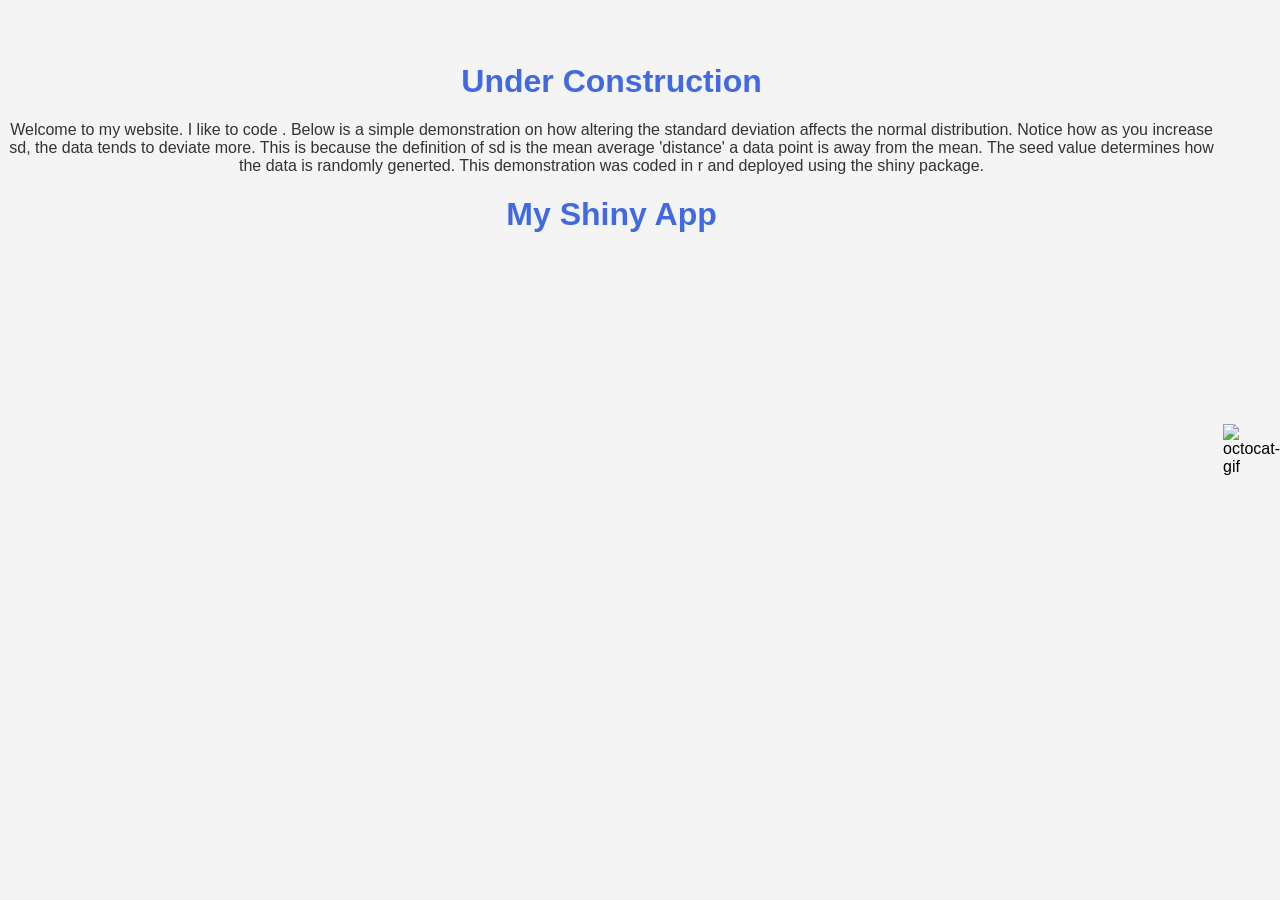
==== index.html @ b5ee05e4 "Update index2.html" ====
<!DOCTYPE html>
<html lang="en">
<head>
    <meta charset="UTF-8">
    <meta name="viewport" content="width=device-width, initial-scale=1.0">
    <title>Freddy's Website</title>
    <style>
        body {
            font-family: Arial, sans-serif;
            display: flex;
            justify-content: center;
            align-items: center;
            height: 100vh;
            background-color: #f4f4f4;
            margin: 0;
        }
        .container {
            text-align: center;
        }
        h1 {
            color: #4169e1;
        }
        p {
            color: #333;
        }
    </style>
</head>
<body>
    <div class="container">
        <h1>Under Construction</h1>
        <p> Welcome to my website. I like to code . Below is a simple demonstration on how altering the standard deviation affects the normal distribution.
            Notice how as you increase sd, the data tends to deviate more.
            This is because the definition of sd is the mean average 'distance' a data point is away from the mean.
            The seed value determines how the data is randomly generted. This demonstration was coded in r and deployed using the shiny package.</p>
        <h1>My Shiny App</h1>
  <iframe src="https://freddywootton.shinyapps.io/fredapp/" width="100%" height="600" frameborder="0"></iframe>
</body>
    </div>

</body>

    <img src="https://octodex.github.com/images/daftpunktocat-thomas.gif" id="octocat" alt="octocat-gif" />
    
</html>
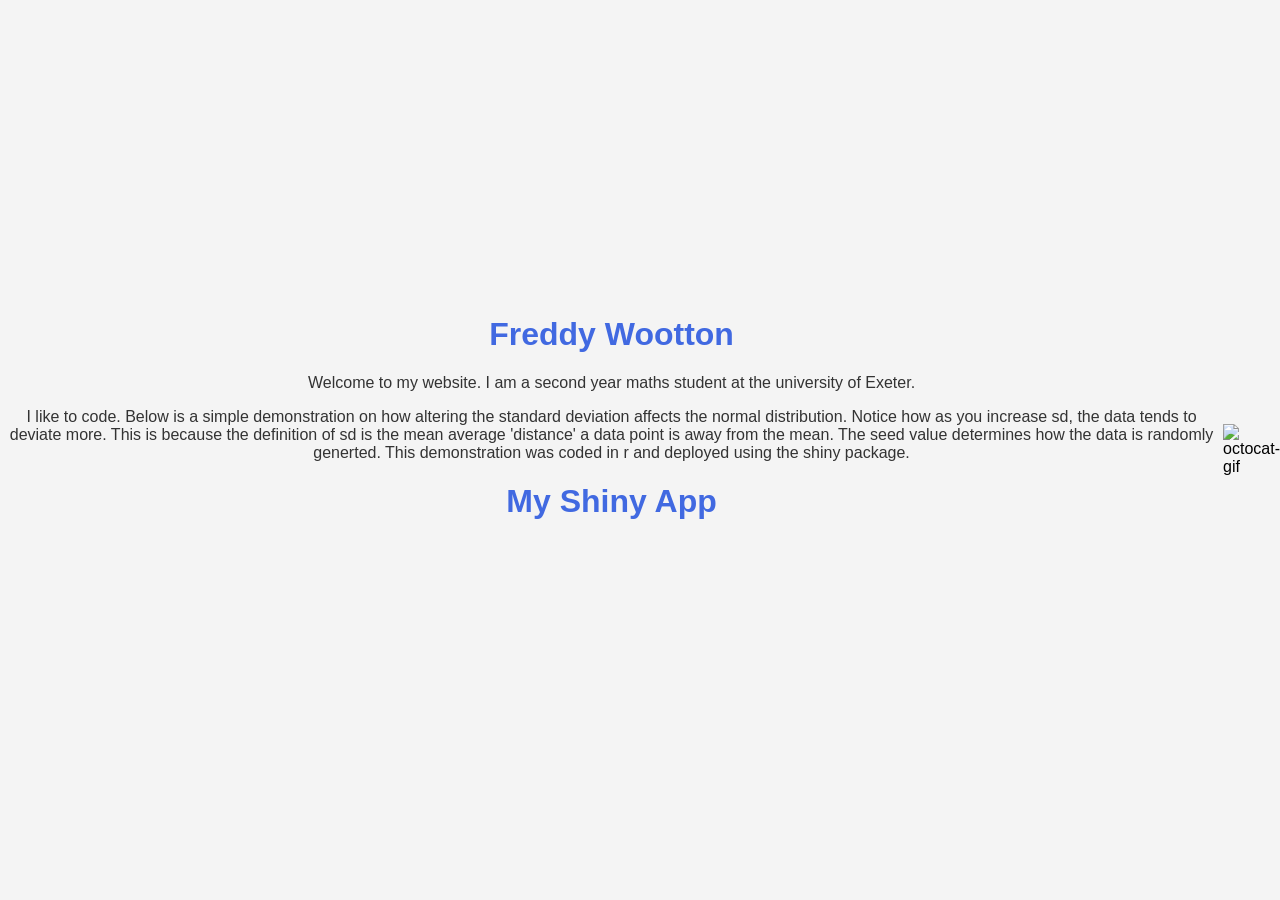
==== commit a3b22215: "Update index3.html" ====
--- a/index.html
+++ b/index.html
@@ -27,13 +27,17 @@
 </head>
 <body>
     <div class="container">
-        <h1>Under Construction</h1>
-        <p> Welcome to my website. I like to code . Below is a simple demonstration on how altering the standard deviation affects the normal distribution.
+        <h1>Freddy Wootton</h1>
+            <p> Welcome to my website. I am a second year maths student at the university of Exeter. </p>
+
+            <p> 
+            I like to code. Below is a simple demonstration on how altering the standard deviation affects the normal distribution.
             Notice how as you increase sd, the data tends to deviate more.
             This is because the definition of sd is the mean average 'distance' a data point is away from the mean.
-            The seed value determines how the data is randomly generted. This demonstration was coded in r and deployed using the shiny package.</p>
-        <h1>My Shiny App</h1>
-  <iframe src="https://freddywootton.shinyapps.io/fredapp/" width="100%" height="600" frameborder="0"></iframe>
+            The seed value determines how the data is randomly generted. This demonstration was coded in r and deployed using the shiny package.
+            </p>
+        <h1 >My Shiny App </h1>
+  <iframe src="https://freddywootton.shinyapps.io/fredapp/" width="10%" height="60" frameborder="0"></iframe>
 </body>
     </div>
 
@@ -42,3 +46,5 @@
     <img src="https://octodex.github.com/images/daftpunktocat-thomas.gif" id="octocat" alt="octocat-gif" />
     
 </html>
+
+<!-- This is a comment -->
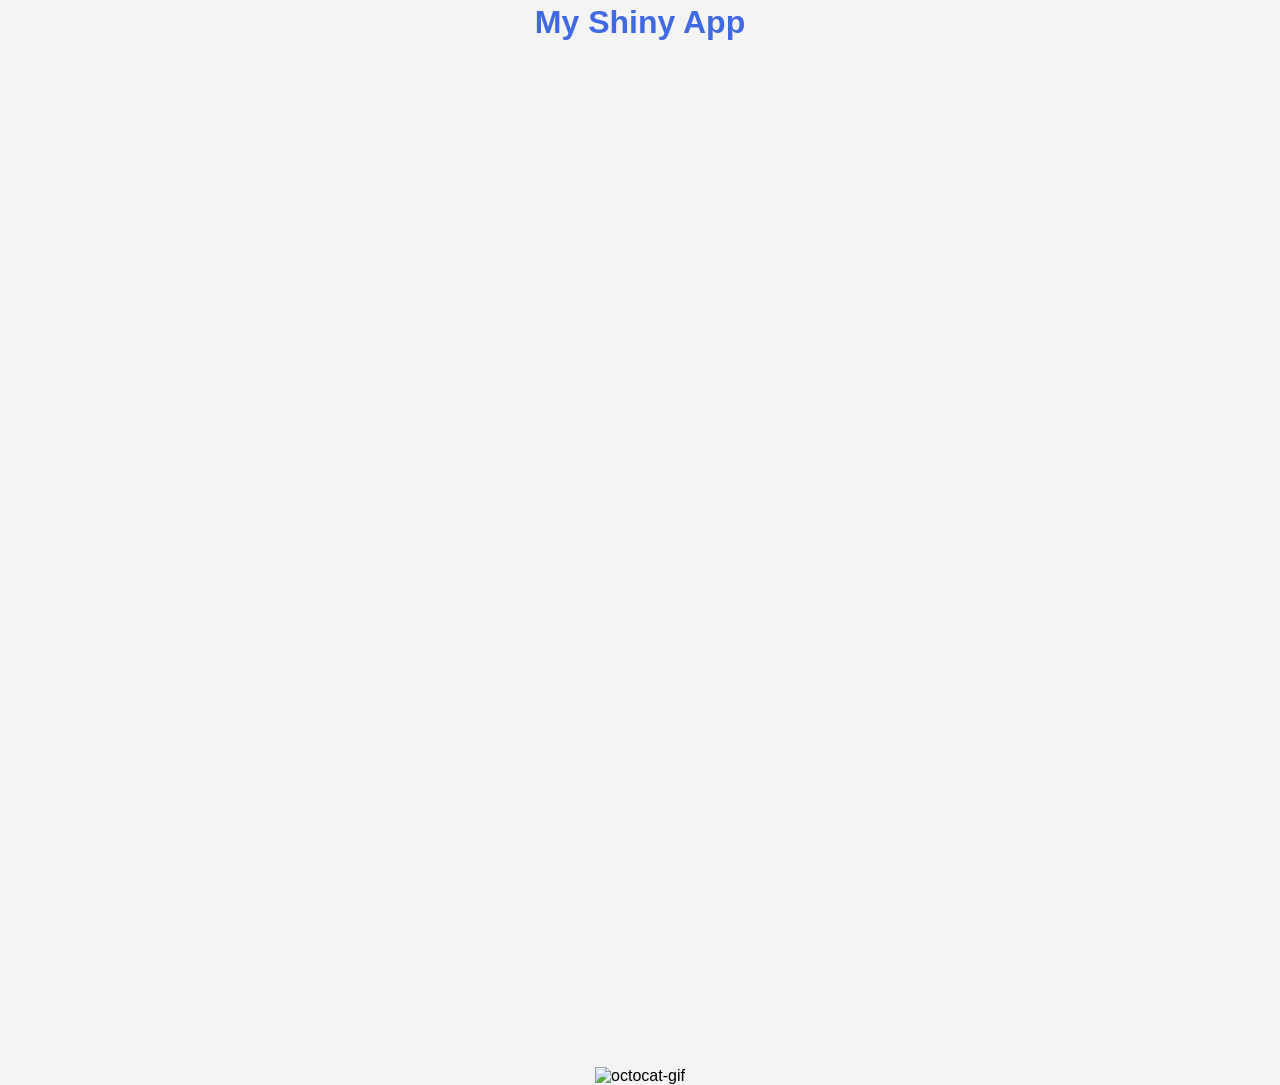
==== commit 9937b374: "Update index4.html" ====
--- a/index.html
+++ b/index.html
@@ -37,14 +37,12 @@
             The seed value determines how the data is randomly generted. This demonstration was coded in r and deployed using the shiny package.
             </p>
         <h1 >My Shiny App </h1>
-  <iframe src="https://freddywootton.shinyapps.io/fredapp/" width="10%" height="60" frameborder="0"></iframe>
+  <iframe src="https://freddywootton.shinyapps.io/fredapp/" width="100%" height="1000" frameborder="0"></iframe>
+
+    <img src="https://octodex.github.com/images/daftpunktocat-thomas.gif" id="octocat" alt="octocat-gif" width="10%" height="10%" />
 </body>
     </div>
-
-</body>
-
-    <img src="https://octodex.github.com/images/daftpunktocat-thomas.gif" id="octocat" alt="octocat-gif" />
     
 </html>
 
-<!-- This is a comment -->
+<!-- Copy for comment -->
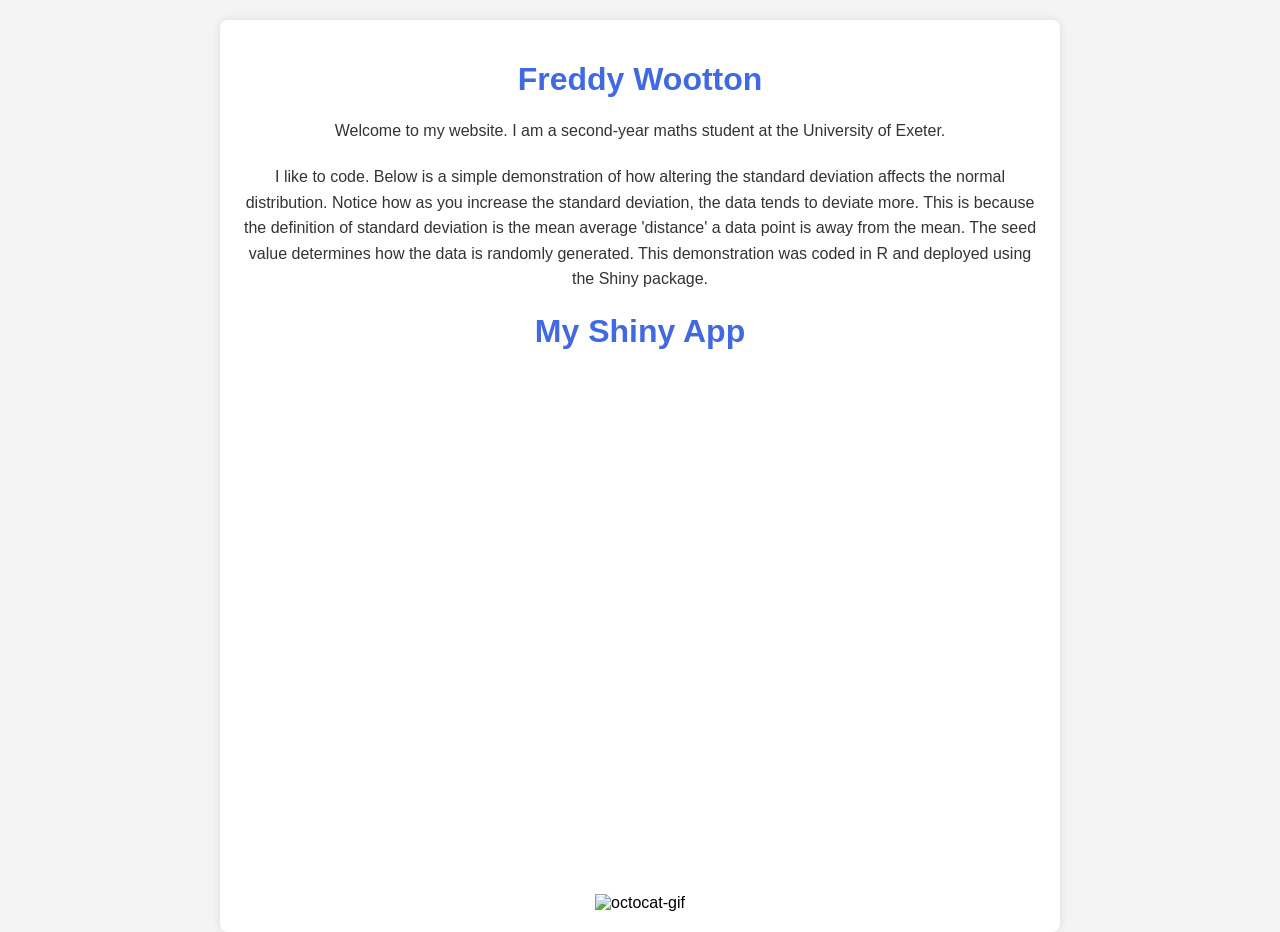
==== commit a47809b8: "Update index5.html" ====
--- a/index.html
+++ b/index.html
@@ -13,36 +13,54 @@
             height: 100vh;
             background-color: #f4f4f4;
             margin: 0;
+            padding: 20px;
+            box-sizing: border-box;
         }
         .container {
             text-align: center;
+            max-width: 800px;
+            margin: auto;
+            background: #fff;
+            padding: 20px;
+            box-shadow: 0 0 10px rgba(0, 0, 0, 0.1);
+            border-radius: 8px;
         }
         h1 {
             color: #4169e1;
+            margin-bottom: 20px;
         }
         p {
             color: #333;
+            line-height: 1.6;
+            margin-bottom: 20px;
+        }
+        iframe {
+            width: 100%;
+            height: 500px;
+            border: none;
+            margin-bottom: 20px;
+        }
+        img {
+            width: 100px;
+            height: auto;
         }
     </style>
 </head>
 <body>
     <div class="container">
         <h1>Freddy Wootton</h1>
-            <p> Welcome to my website. I am a second year maths student at the university of Exeter. </p>
-
-            <p> 
-            I like to code. Below is a simple demonstration on how altering the standard deviation affects the normal distribution.
-            Notice how as you increase sd, the data tends to deviate more.
-            This is because the definition of sd is the mean average 'distance' a data point is away from the mean.
-            The seed value determines how the data is randomly generted. This demonstration was coded in r and deployed using the shiny package.
-            </p>
-        <h1 >My Shiny App </h1>
-  <iframe src="https://freddywootton.shinyapps.io/fredapp/" width="100%" height="1000" frameborder="0"></iframe>
-
-    <img src="https://octodex.github.com/images/daftpunktocat-thomas.gif" id="octocat" alt="octocat-gif" width="10%" height="10%" />
+        <p>Welcome to my website. I am a second-year maths student at the University of Exeter.</p>
+        <p>
+            I like to code. Below is a simple demonstration of how altering the standard deviation affects the normal distribution.
+            Notice how as you increase the standard deviation, the data tends to deviate more.
+            This is because the definition of standard deviation is the mean average 'distance' a data point is away from the mean.
+            The seed value determines how the data is randomly generated. This demonstration was coded in R and deployed using the Shiny package.
+        </p>
+        <h1>My Shiny App</h1>
+        <iframe src="https://freddywootton.shinyapps.io/fredapp/"></iframe>
+        <img src="https://octodex.github.com/images/daftpunktocat-thomas.gif" id="octocat" alt="octocat-gif" />
+    </div>
 </body>
-    </div>
-    
 </html>
 
 <!-- Copy for comment -->
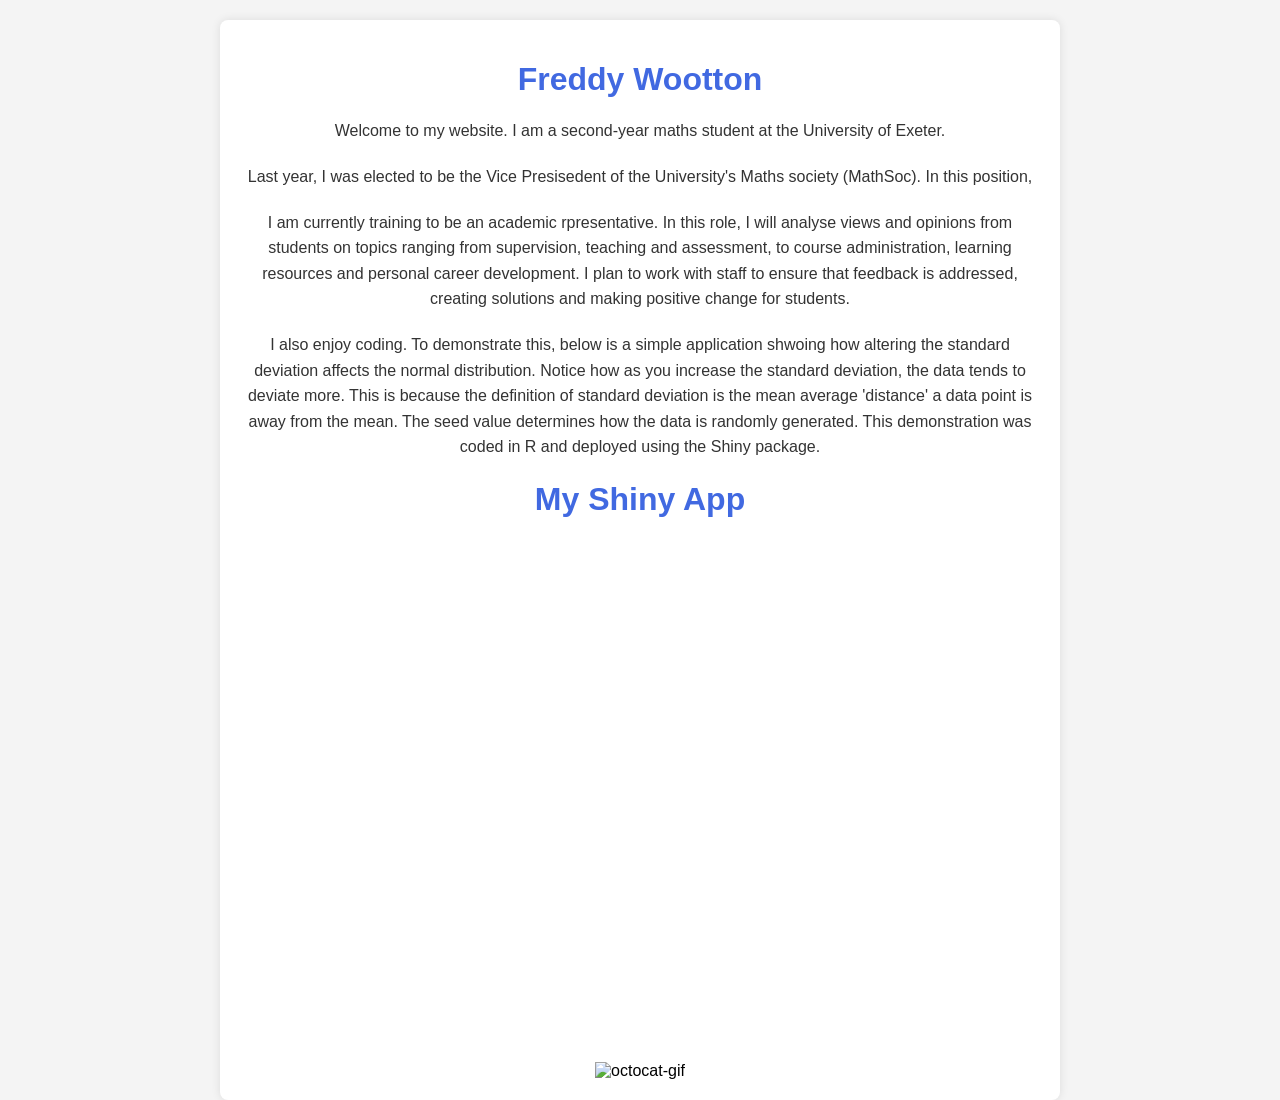
==== commit ce0cbba7: "Update index6.html" ====
--- a/index.html
+++ b/index.html
@@ -49,14 +49,23 @@
 <body>
     <div class="container">
         <h1>Freddy Wootton</h1>
-        <p>Welcome to my website. I am a second-year maths student at the University of Exeter.</p>
+        <p> Welcome to my website. I am a second-year maths student at the University of Exeter. </p>
         <p>
-            I like to code. Below is a simple demonstration of how altering the standard deviation affects the normal distribution.
+            Last year, I was elected to be the Vice Presisedent of the University's Maths society (MathSoc). In this position,
+        </p>
+        <p> 
+            I am currently training to be an academic rpresentative.
+            In this role, I will analyse views and opinions from students on topics ranging from supervision, teaching and assessment,
+            to course administration, learning resources and personal career development.
+            I plan to work with staff to ensure that feedback is addressed, creating solutions and making positive change for students. 
+        </p>
+        <p>
+            I also enjoy coding. To demonstrate this, below is a simple application shwoing how altering the standard deviation affects the normal distribution.
             Notice how as you increase the standard deviation, the data tends to deviate more.
             This is because the definition of standard deviation is the mean average 'distance' a data point is away from the mean.
             The seed value determines how the data is randomly generated. This demonstration was coded in R and deployed using the Shiny package.
         </p>
-        <h1>My Shiny App</h1>
+        <h1> My Shiny App </h1>
         <iframe src="https://freddywootton.shinyapps.io/fredapp/"></iframe>
         <img src="https://octodex.github.com/images/daftpunktocat-thomas.gif" id="octocat" alt="octocat-gif" />
     </div>
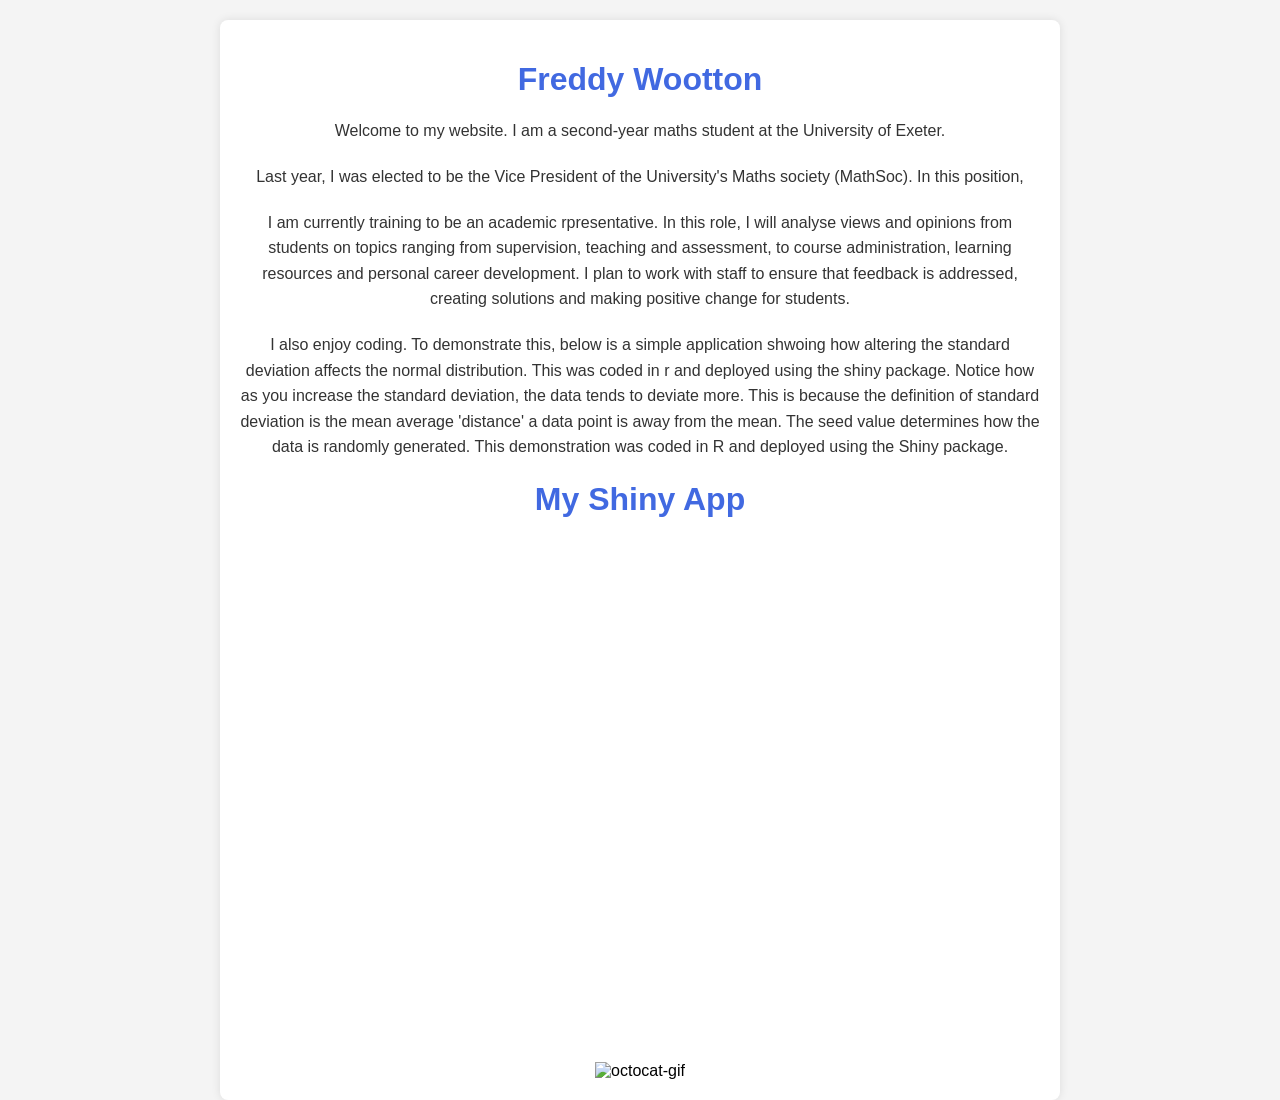
==== commit c84677f2: "Update index1.html" ====
--- a/index.html
+++ b/index.html
@@ -51,7 +51,7 @@
         <h1>Freddy Wootton</h1>
         <p> Welcome to my website. I am a second-year maths student at the University of Exeter. </p>
         <p>
-            Last year, I was elected to be the Vice Presisedent of the University's Maths society (MathSoc). In this position,
+            Last year, I was elected to be the Vice President of the University's Maths society (MathSoc). In this position,
         </p>
         <p> 
             I am currently training to be an academic rpresentative.
@@ -61,6 +61,7 @@
         </p>
         <p>
             I also enjoy coding. To demonstrate this, below is a simple application shwoing how altering the standard deviation affects the normal distribution.
+            This was coded in r and deployed using the shiny package.
             Notice how as you increase the standard deviation, the data tends to deviate more.
             This is because the definition of standard deviation is the mean average 'distance' a data point is away from the mean.
             The seed value determines how the data is randomly generated. This demonstration was coded in R and deployed using the Shiny package.
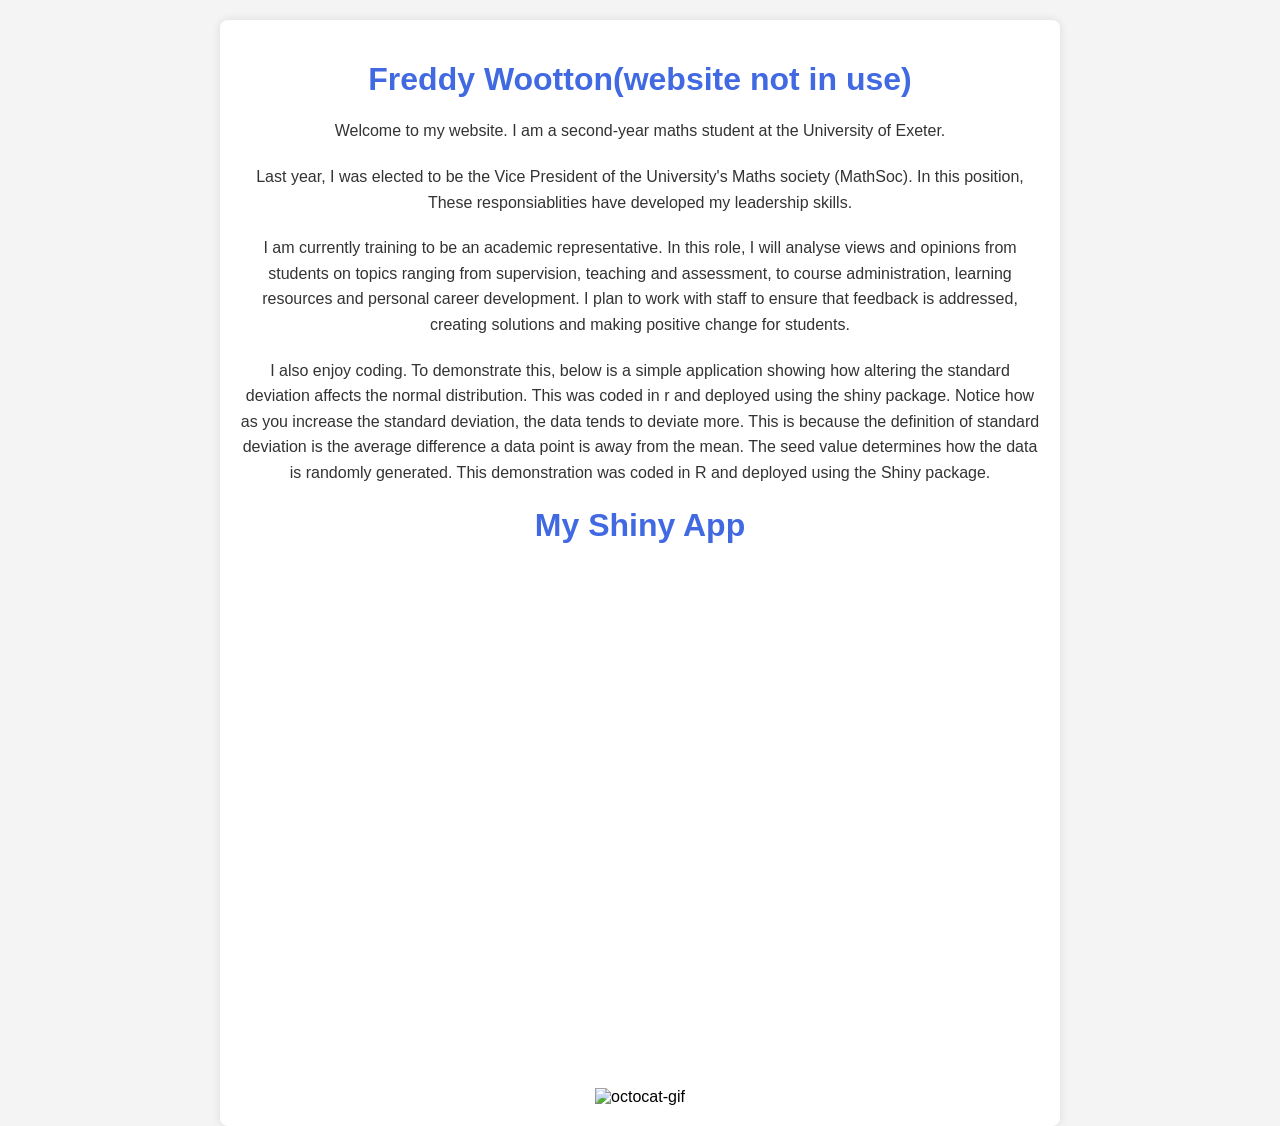
==== commit 13c45897: "Update index not in use.html" ====
--- a/index.html
+++ b/index.html
@@ -48,22 +48,24 @@
 </head>
 <body>
     <div class="container">
-        <h1>Freddy Wootton</h1>
+        <h1>Freddy Wootton(website not in use)</h1>
         <p> Welcome to my website. I am a second-year maths student at the University of Exeter. </p>
         <p>
-            Last year, I was elected to be the Vice President of the University's Maths society (MathSoc). In this position,
+            Last year, I was elected to be the Vice President of the University's Maths society (MathSoc).
+            In this position,
+            These responsiablities have developed my leadership skills.
         </p>
         <p> 
-            I am currently training to be an academic rpresentative.
+            I am currently training to be an academic representative.
             In this role, I will analyse views and opinions from students on topics ranging from supervision, teaching and assessment,
             to course administration, learning resources and personal career development.
             I plan to work with staff to ensure that feedback is addressed, creating solutions and making positive change for students. 
         </p>
         <p>
-            I also enjoy coding. To demonstrate this, below is a simple application shwoing how altering the standard deviation affects the normal distribution.
+            I also enjoy coding. To demonstrate this, below is a simple application showing how altering the standard deviation affects the normal distribution.
             This was coded in r and deployed using the shiny package.
             Notice how as you increase the standard deviation, the data tends to deviate more.
-            This is because the definition of standard deviation is the mean average 'distance' a data point is away from the mean.
+            This is because the definition of standard deviation is the average difference a data point is away from the mean.
             The seed value determines how the data is randomly generated. This demonstration was coded in R and deployed using the Shiny package.
         </p>
         <h1> My Shiny App </h1>
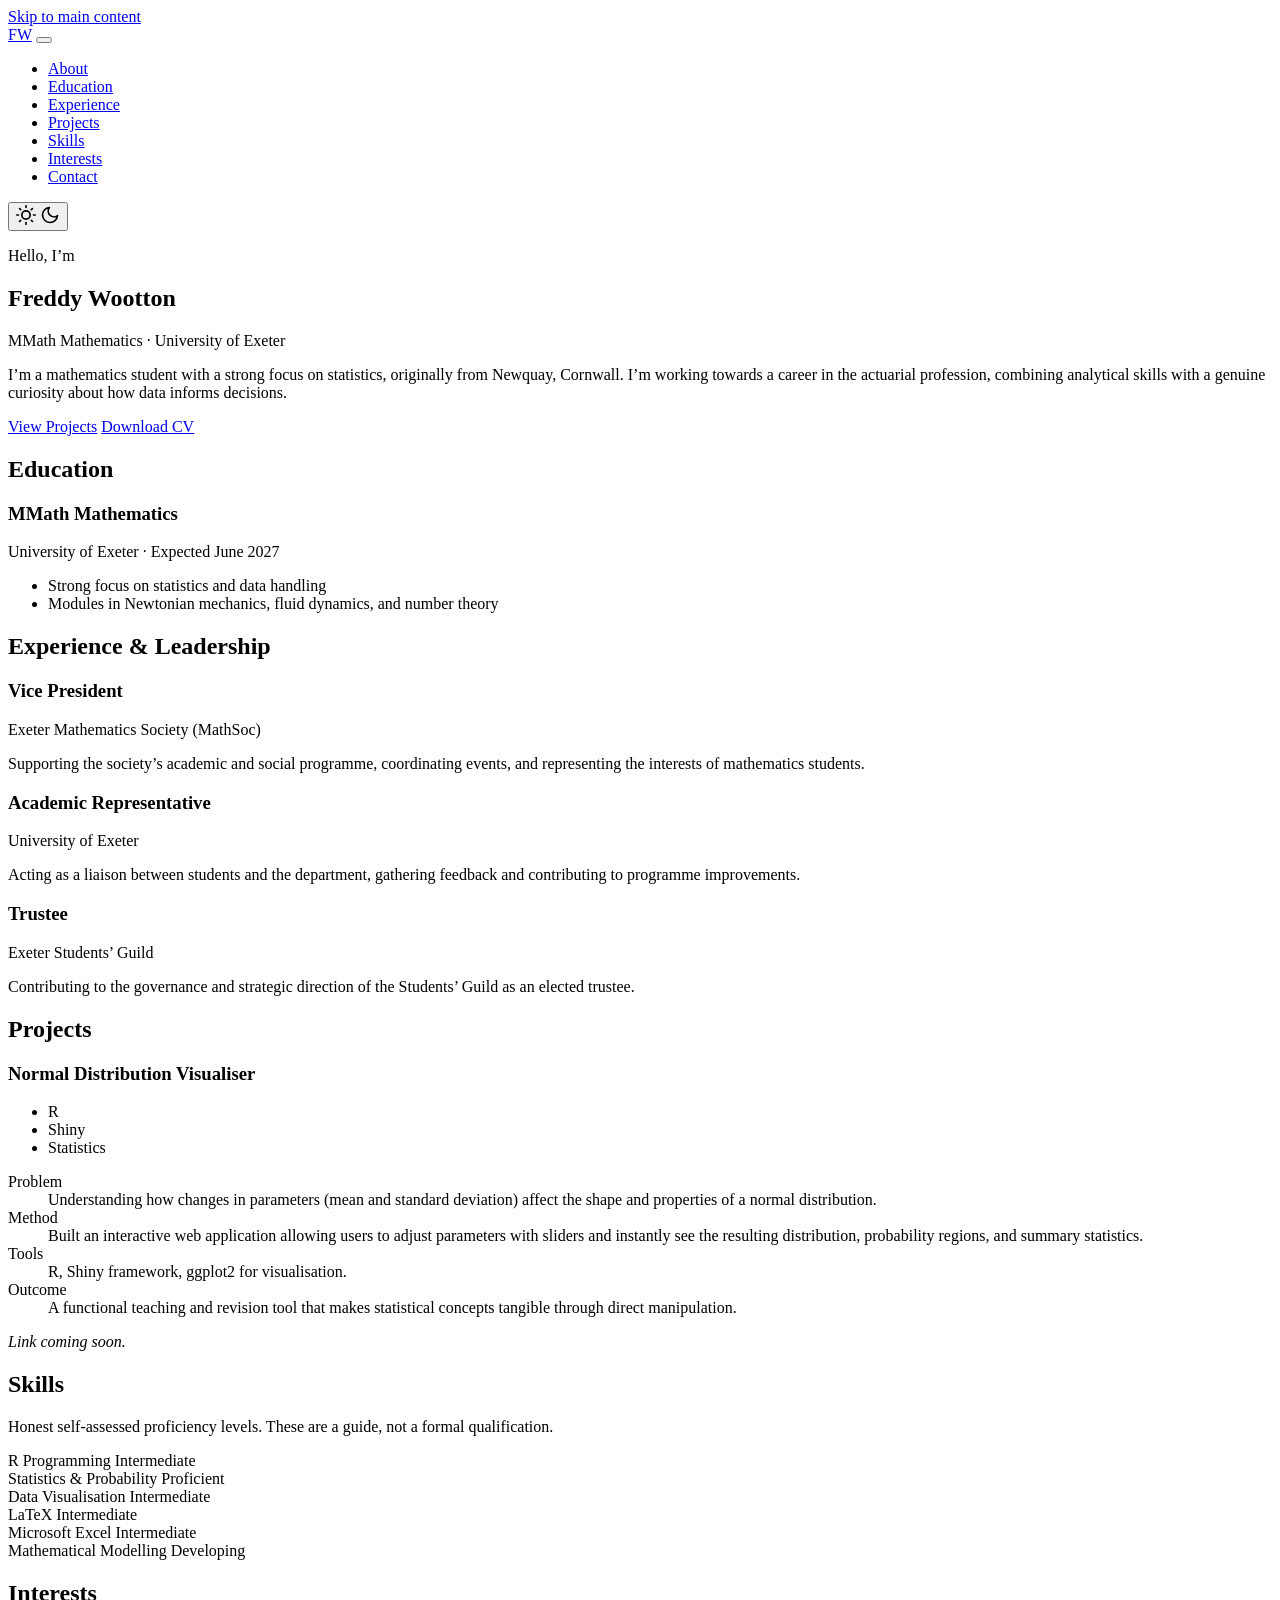
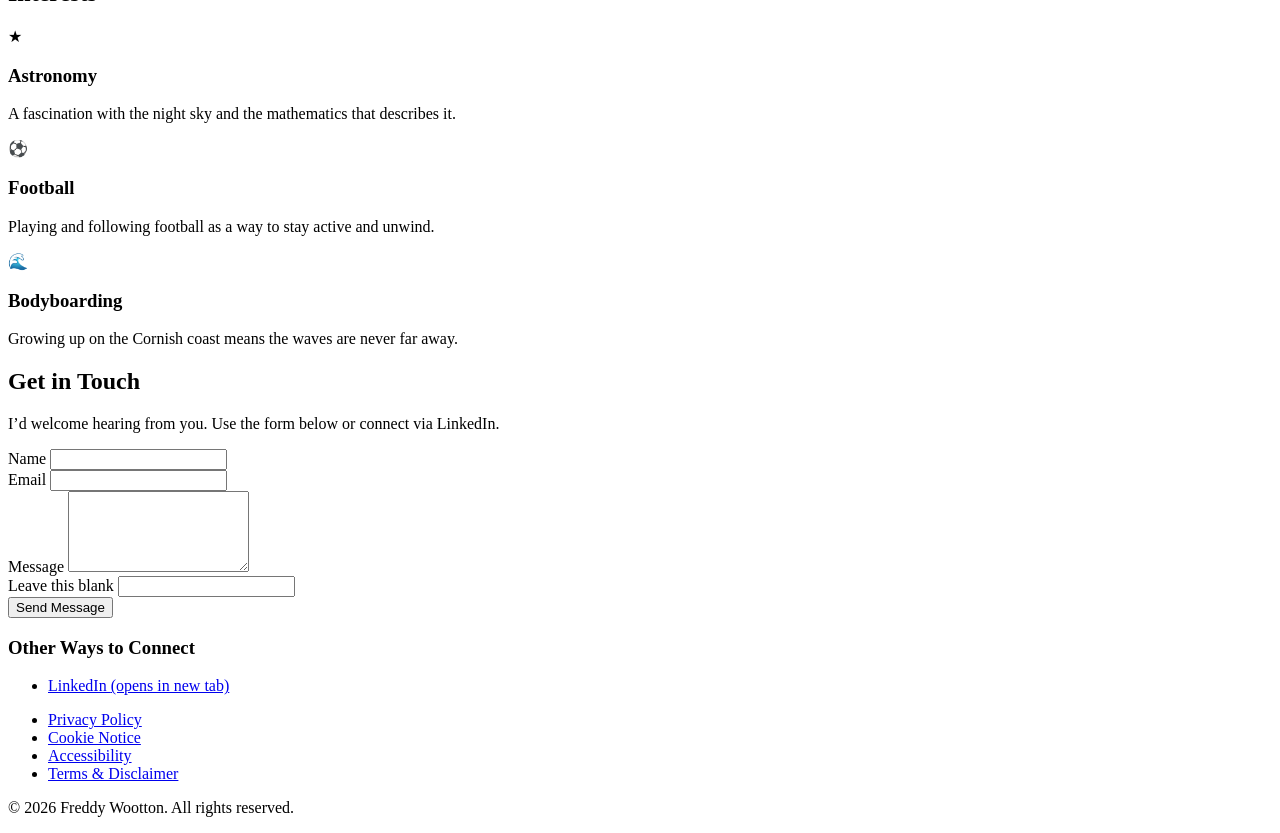
==== commit 9fd96d07: "Rename index_html_2026_11_16T18_52_06.html to index.html" ====
--- a/index.html
+++ b/index.html
@@ -1,78 +1,401 @@
+
 <!DOCTYPE html>
-<html lang="en">
+<html lang="en" data-theme="light">
 <head>
-    <meta charset="UTF-8">
-    <meta name="viewport" content="width=device-width, initial-scale=1.0">
-    <title>Freddy's Website</title>
-    <style>
-        body {
-            font-family: Arial, sans-serif;
-            display: flex;
-            justify-content: center;
-            align-items: center;
-            height: 100vh;
-            background-color: #f4f4f4;
-            margin: 0;
-            padding: 20px;
-            box-sizing: border-box;
-        }
-        .container {
-            text-align: center;
-            max-width: 800px;
-            margin: auto;
-            background: #fff;
-            padding: 20px;
-            box-shadow: 0 0 10px rgba(0, 0, 0, 0.1);
-            border-radius: 8px;
-        }
-        h1 {
-            color: #4169e1;
-            margin-bottom: 20px;
-        }
-        p {
-            color: #333;
-            line-height: 1.6;
-            margin-bottom: 20px;
-        }
-        iframe {
-            width: 100%;
-            height: 500px;
-            border: none;
-            margin-bottom: 20px;
-        }
-        img {
-            width: 100px;
-            height: auto;
-        }
-    </style>
+  <meta charset="UTF-8">
+  <meta name="viewport" content="width=device-width, initial-scale=1.0">
+  <title>Freddy Wootton | MMath Mathematics Student</title>
+  <meta name="description" content="Freddy Wootton — MMath Mathematics student at the University of Exeter with a focus on statistics, pursuing an actuarial career.">
+
+  <!-- Security headers -->
+  <meta http-equiv="Content-Security-Policy"
+        content="default-src 'self'; script-src 'self'; style-src 'self'; img-src 'self' data:; font-src 'self'; connect-src 'self' https://formspree.io; form-action https://formspree.io; base-uri 'self'; object-src 'none'; frame-src 'none';">
+  <meta name="referrer" content="strict-origin-when-cross-origin">
+
+  <!-- Open Graph -->
+  <meta property="og:title" content="Freddy Wootton | MMath Mathematics Student">
+  <meta property="og:description" content="MMath Mathematics student at the University of Exeter with a focus on statistics, pursuing an actuarial career.">
+  <meta property="og:type" content="website">
+  <meta property="og:locale" content="en_GB">
+  <!-- [CONFIRM WITH FREDDY] Update og:url once domain is finalised -->
+  <meta property="og:url" content="https://freddy-wootton.github.io">
+
+  <!-- JSON-LD Person Schema — only approved data -->
+  <script type="application/ld+json">
+  {
+    "@context": "https://schema.org",
+    "@type": "Person",
+    "name": "Frederick Wootton",
+    "alternateName": "Freddy Wootton",
+    "url": "https://freddy-wootton.github.io",
+    "jobTitle": "MMath Mathematics Student",
+    "affiliation": {
+      "@type": "CollegeOrUniversity",
+      "name": "University of Exeter"
+    },
+    "knowsAbout": ["Statistics", "Actuarial Science", "Mathematics", "R Programming", "Data Visualisation"],
+    "sameAs": [
+      "https://www.linkedin.com/in/freddy-wootton-381151210"
+    ]
+  }
+  </script>
+
+  <link rel="stylesheet" href="styles.css">
 </head>
 <body>
+
+  <!-- Skip link for keyboard/screen-reader users -->
+  <a href="#main" class="skip-link">Skip to main content</a>
+
+  <!-- ==================== HEADER / NAV ==================== -->
+  <header class="site-header" role="banner">
+    <nav class="nav" aria-label="Primary navigation">
+      <a href="#about" class="nav__logo" aria-label="Freddy Wootton — home">FW</a>
+
+      <button class="nav__toggle" aria-expanded="false" aria-controls="nav-menu" aria-label="Open menu">
+        <span class="nav__toggle-bar"></span>
+        <span class="nav__toggle-bar"></span>
+        <span class="nav__toggle-bar"></span>
+      </button>
+
+      <ul id="nav-menu" class="nav__list" role="list">
+        <li><a href="#about" class="nav__link">About</a></li>
+        <li><a href="#education" class="nav__link">Education</a></li>
+        <li><a href="#experience" class="nav__link">Experience</a></li>
+        <li><a href="#projects" class="nav__link">Projects</a></li>
+        <li><a href="#skills" class="nav__link">Skills</a></li>
+        <li><a href="#interests" class="nav__link">Interests</a></li>
+        <li><a href="#contact" class="nav__link">Contact</a></li>
+      </ul>
+
+      <button class="theme-toggle" aria-label="Switch to dark mode" type="button">
+        <svg class="theme-toggle__icon theme-toggle__icon--sun" xmlns="http://www.w3.org/2000/svg" width="20" height="20" viewBox="0 0 24 24" fill="none" stroke="currentColor" stroke-width="2" stroke-linecap="round" stroke-linejoin="round" aria-hidden="true"><circle cx="12" cy="12" r="5"/><line x1="12" y1="1" x2="12" y2="3"/><line x1="12" y1="21" x2="12" y2="23"/><line x1="4.22" y1="4.22" x2="5.64" y2="5.64"/><line x1="18.36" y1="18.36" x2="19.78" y2="19.78"/><line x1="1" y1="12" x2="3" y2="12"/><line x1="21" y1="12" x2="23" y2="12"/><line x1="4.22" y1="19.78" x2="5.64" y2="18.36"/><line x1="18.36" y1="5.64" x2="19.78" y2="4.22"/></svg>
+        <svg class="theme-toggle__icon theme-toggle__icon--moon" xmlns="http://www.w3.org/2000/svg" width="20" height="20" viewBox="0 0 24 24" fill="none" stroke="currentColor" stroke-width="2" stroke-linecap="round" stroke-linejoin="round" aria-hidden="true"><path d="M21 12.79A9 9 0 1 1 11.21 3 7 7 0 0 0 21 12.79z"/></svg>
+      </button>
+    </nav>
+  </header>
+
+  <!-- ==================== MAIN CONTENT ==================== -->
+  <main id="main">
+
+    <!-- -------- ABOUT / HERO -------- -->
+    <section id="about" class="section hero" aria-labelledby="about-heading">
+      <div class="container">
+        <p class="hero__label accent-font">Hello, I&#8217;m</p>
+        <h1 id="about-heading" class="hero__name">Freddy Wootton</h1>
+        <p class="hero__subtitle">MMath Mathematics · University of Exeter</p>
+        <p class="hero__intro">
+          I&#8217;m a mathematics student with a strong focus on statistics, originally
+          from Newquay, Cornwall. I&#8217;m working towards a career in the actuarial
+          profession, combining analytical skills with a genuine curiosity about
+          how data informs decisions.
+        </p>
+        <div class="hero__cta">
+          <a href="#projects" class="btn btn--primary">View Projects</a>
+          <!-- CV download — replace href when you supply a sanitised PDF -->
+          <a href="assets/freddy-wootton-cv.pdf" class="btn btn--outline" download>Download CV</a>
+        </div>
+      </div>
+    </section>
+
+    <!-- -------- EDUCATION -------- -->
+    <section id="education" class="section" aria-labelledby="education-heading">
+      <div class="container">
+        <h2 id="education-heading" class="section__title">Education</h2>
+        <div class="card" data-animate>
+          <h3 class="card__title">MMath Mathematics</h3>
+          <p class="card__subtitle accent-font">University of Exeter · Expected June 2027</p>
+          <ul class="card__list">
+            <li>Strong focus on statistics and data handling</li>
+            <li>Modules in Newtonian mechanics, fluid dynamics, and number theory</li>
+            <!-- [CONFIRM WITH FREDDY] Add specific modules or grades here if desired -->
+          </ul>
+        </div>
+      </div>
+    </section>
+
+    <!-- -------- EXPERIENCE & LEADERSHIP -------- -->
+    <section id="experience" class="section section--alt" aria-labelledby="experience-heading">
+      <div class="container">
+        <h2 id="experience-heading" class="section__title">Experience &amp; Leadership</h2>
+
+        <div class="card" data-animate>
+          <h3 class="card__title">Vice President</h3>
+          <p class="card__subtitle accent-font">Exeter Mathematics Society (MathSoc)</p>
+          <p class="card__body">
+            Supporting the society&#8217;s academic and social programme, coordinating
+            events, and representing the interests of mathematics students.
+          </p>
+          <!-- [CONFIRM WITH FREDDY] Add dates or specific achievements if desired -->
+        </div>
+
+        <div class="card" data-animate>
+          <h3 class="card__title">Academic Representative</h3>
+          <p class="card__subtitle accent-font">University of Exeter</p>
+          <p class="card__body">
+            Acting as a liaison between students and the department, gathering
+            feedback and contributing to programme improvements.
+          </p>
+        </div>
+
+        <div class="card" data-animate>
+          <h3 class="card__title">Trustee</h3>
+          <p class="card__subtitle accent-font">Exeter Students&#8217; Guild</p>
+          <p class="card__body">
+            Contributing to the governance and strategic direction of the
+            Students&#8217; Guild as an elected trustee.
+          </p>
+          <!-- [CONFIRM WITH FREDDY] Is "Exeter Students' Guild" the correct name? -->
+        </div>
+      </div>
+    </section>
+
+    <!-- -------- PROJECTS -------- -->
+    <section id="projects" class="section" aria-labelledby="projects-heading">
+      <div class="container">
+        <h2 id="projects-heading" class="section__title">Projects</h2>
+
+        <article class="card card--project" data-animate>
+          <h3 class="card__title">Normal Distribution Visualiser</h3>
+          <ul class="card__tags accent-font" aria-label="Tools used">
+            <li class="tag">R</li>
+            <li class="tag">Shiny</li>
+            <li class="tag">Statistics</li>
+          </ul>
+          <dl class="card__details">
+            <dt>Problem</dt>
+            <dd>
+              Understanding how changes in parameters (mean and standard deviation)
+              affect the shape and properties of a normal distribution.
+            </dd>
+            <dt>Method</dt>
+            <dd>
+              Built an interactive web application allowing users to adjust
+              parameters with sliders and instantly see the resulting distribution,
+              probability regions, and summary statistics.
+            </dd>
+            <dt>Tools</dt>
+            <dd>R, Shiny framework, ggplot2 for visualisation.</dd>
+            <dt>Outcome</dt>
+            <dd>
+              A functional teaching and revision tool that makes statistical
+              concepts tangible through direct manipulation.
+            </dd>
+          </dl>
+          <!-- [CONFIRM WITH FREDDY] Add a live link or repo URL when available -->
+          <p class="card__link-note">
+            <em>Link coming soon.</em>
+          </p>
+        </article>
+
+        <!-- To add another project, copy the <article> block above and edit -->
+      </div>
+    </section>
+
+    <!-- -------- SKILLS -------- -->
+    <section id="skills" class="section section--alt" aria-labelledby="skills-heading">
+      <div class="container">
+        <h2 id="skills-heading" class="section__title">Skills</h2>
+        <p class="section__intro">
+          Honest self-assessed proficiency levels. These are a guide, not a formal
+          qualification.
+        </p>
+
+        <!--
+          [CONFIRM WITH FREDDY] Review these proficiency levels and adjust.
+          Levels: Beginner / Developing / Intermediate / Proficient / Advanced
+          To edit: change the text AND the data-level attribute (used for the bar width).
+        -->
+
+        <div class="skills-grid" data-animate>
+          <div class="skill">
+            <div class="skill__header">
+              <span class="skill__name">R Programming</span>
+              <span class="skill__level accent-font">Intermediate</span>
+            </div>
+            <div class="skill__bar" role="progressbar" aria-valuenow="60" aria-valuemin="0" aria-valuemax="100" aria-label="R Programming proficiency: Intermediate">
+              <div class="skill__fill" data-level="60"></div>
+            </div>
+          </div>
+
+          <div class="skill">
+            <div class="skill__header">
+              <span class="skill__name">Statistics &amp; Probability</span>
+              <span class="skill__level accent-font">Proficient</span>
+            </div>
+            <div class="skill__bar" role="progressbar" aria-valuenow="75" aria-valuemin="0" aria-valuemax="100" aria-label="Statistics and Probability proficiency: Proficient">
+              <div class="skill__fill" data-level="75"></div>
+            </div>
+          </div>
+
+          <div class="skill">
+            <div class="skill__header">
+              <span class="skill__name">Data Visualisation</span>
+              <span class="skill__level accent-font">Intermediate</span>
+            </div>
+            <div class="skill__bar" role="progressbar" aria-valuenow="55" aria-valuemin="0" aria-valuemax="100" aria-label="Data Visualisation proficiency: Intermediate">
+              <div class="skill__fill" data-level="55"></div>
+            </div>
+          </div>
+
+          <div class="skill">
+            <div class="skill__header">
+              <span class="skill__name">LaTeX</span>
+              <span class="skill__level accent-font">Intermediate</span>
+            </div>
+            <div class="skill__bar" role="progressbar" aria-valuenow="55" aria-valuemin="0" aria-valuemax="100" aria-label="LaTeX proficiency: Intermediate">
+              <div class="skill__fill" data-level="55"></div>
+            </div>
+          </div>
+
+          <div class="skill">
+            <div class="skill__header">
+              <span class="skill__name">Microsoft Excel</span>
+              <span class="skill__level accent-font">Intermediate</span>
+            </div>
+            <div class="skill__bar" role="progressbar" aria-valuenow="55" aria-valuemin="0" aria-valuemax="100" aria-label="Microsoft Excel proficiency: Intermediate">
+              <div class="skill__fill" data-level="55"></div>
+            </div>
+          </div>
+
+          <div class="skill">
+            <div class="skill__header">
+              <span class="skill__name">Mathematical Modelling</span>
+              <span class="skill__level accent-font">Developing</span>
+            </div>
+            <div class="skill__bar" role="progressbar" aria-valuenow="45" aria-valuemin="0" aria-valuemax="100" aria-label="Mathematical Modelling proficiency: Developing">
+              <div class="skill__fill" data-level="45"></div>
+            </div>
+          </div>
+        </div>
+      </div>
+    </section>
+
+    <!-- -------- INTERESTS -------- -->
+    <section id="interests" class="section" aria-labelledby="interests-heading">
+      <div class="container">
+        <h2 id="interests-heading" class="section__title">Interests</h2>
+        <div class="interests-grid" data-animate>
+          <div class="interest-item">
+            <span class="interest-item__icon" aria-hidden="true">&#9733;</span>
+            <h3 class="interest-item__title">Astronomy</h3>
+            <p class="interest-item__desc">
+              A fascination with the night sky and the mathematics that
+              describes it.
+            </p>
+          </div>
+          <div class="interest-item">
+            <span class="interest-item__icon" aria-hidden="true">&#9917;</span>
+            <h3 class="interest-item__title">Football</h3>
+            <p class="interest-item__desc">
+              Playing and following football as a way to stay active and unwind.
+            </p>
+          </div>
+          <div class="interest-item">
+            <span class="interest-item__icon" aria-hidden="true">&#127754;</span>
+            <h3 class="interest-item__title">Bodyboarding</h3>
+            <p class="interest-item__desc">
+              Growing up on the Cornish coast means the waves are never far away.
+            </p>
+          </div>
+        </div>
+      </div>
+    </section>
+
+    <!-- -------- CONTACT -------- -->
+    <section id="contact" class="section section--alt" aria-labelledby="contact-heading">
+      <div class="container">
+        <h2 id="contact-heading" class="section__title">Get in Touch</h2>
+        <p class="section__intro">
+          I&#8217;d welcome hearing from you. Use the form below or connect via LinkedIn.
+        </p>
+
+        <div class="contact-wrapper">
+          <!--
+            FORMSPREE SETUP — replace YOUR_FORM_ID with your actual Formspree endpoint.
+            See README.md for setup instructions.
+          -->
+          <form id="contact-form"
+                class="contact-form"
+                action="https://formspree.io/f/xrpqpvwg"
+                method="POST"
+                novalidate>
+
+            <div class="form-group">
+              <label for="contact-name" class="form-label">Name</label>
+              <input type="text" id="contact-name" name="name" class="form-input"
+                     required autocomplete="name" maxlength="200"
+                     aria-describedby="contact-name-error">
+              <span id="contact-name-error" class="form-error" role="alert" aria-live="polite"></span>
+            </div>
+
+            <div class="form-group">
+              <label for="contact-email" class="form-label">Email</label>
+              <input type="email" id="contact-email" name="email" class="form-input"
+                     required autocomplete="email" maxlength="320"
+                     aria-describedby="contact-email-error">
+              <span id="contact-email-error" class="form-error" role="alert" aria-live="polite"></span>
+            </div>
+
+            <div class="form-group">
+              <label for="contact-message" class="form-label">Message</label>
+              <textarea id="contact-message" name="message" class="form-input form-input--textarea"
+                        required rows="5" maxlength="3000"
+                        aria-describedby="contact-message-error"></textarea>
+              <span id="contact-message-error" class="form-error" role="alert" aria-live="polite"></span>
+            </div>
+
+            <!-- Honeypot — hidden from real users, catches bots -->
+            <div class="form-group form-group--hp" aria-hidden="true">
+              <label for="contact-hp">Leave this blank</label>
+              <input type="text" id="contact-hp" name="_gotcha" tabindex="-1" autocomplete="off">
+            </div>
+
+            <button type="submit" class="btn btn--primary form-submit" id="contact-submit">
+              Send Message
+            </button>
+
+            <div id="form-status" class="form-status" role="status" aria-live="polite"></div>
+          </form>
+
+          <div class="contact-alt">
+            <h3>Other Ways to Connect</h3>
+            <ul class="contact-alt__list">
+              <li>
+                <!-- [CONFIRM WITH FREDDY] Replace with real LinkedIn URL -->
+                <a href="https://www.linkedin.com/in/freddy-wootton-381151210"
+                   target="_blank" rel="noopener noreferrer"
+                   class="contact-alt__link">
+                  LinkedIn
+                  <span class="sr-only">(opens in new tab)</span>
+                </a>
+              </li>
+            </ul>
+          </div>
+        </div>
+      </div>
+    </section>
+
+  </main>
+
+  <!-- ==================== FOOTER ==================== -->
+  <footer class="site-footer" role="contentinfo">
     <div class="container">
-        <h1>Freddy Wootton(website not in use)</h1>
-        <p> Welcome to my website. I am a second-year maths student at the University of Exeter. </p>
-        <p>
-            Last year, I was elected to be the Vice President of the University's Maths society (MathSoc).
-            In this position,
-            These responsiablities have developed my leadership skills.
-        </p>
-        <p> 
-            I am currently training to be an academic representative.
-            In this role, I will analyse views and opinions from students on topics ranging from supervision, teaching and assessment,
-            to course administration, learning resources and personal career development.
-            I plan to work with staff to ensure that feedback is addressed, creating solutions and making positive change for students. 
-        </p>
-        <p>
-            I also enjoy coding. To demonstrate this, below is a simple application showing how altering the standard deviation affects the normal distribution.
-            This was coded in r and deployed using the shiny package.
-            Notice how as you increase the standard deviation, the data tends to deviate more.
-            This is because the definition of standard deviation is the average difference a data point is away from the mean.
-            The seed value determines how the data is randomly generated. This demonstration was coded in R and deployed using the Shiny package.
-        </p>
-        <h1> My Shiny App </h1>
-        <iframe src="https://freddywootton.shinyapps.io/fredapp/"></iframe>
-        <img src="https://octodex.github.com/images/daftpunktocat-thomas.gif" id="octocat" alt="octocat-gif" />
+      <nav class="footer-nav" aria-label="Legal and policy pages">
+        <ul class="footer-nav__list" role="list">
+          <li><a href="privacy.html">Privacy Policy</a></li>
+          <li><a href="cookies.html">Cookie Notice</a></li>
+          <li><a href="accessibility.html">Accessibility</a></li>
+          <li><a href="terms.html">Terms &amp; Disclaimer</a></li>
+        </ul>
+      </nav>
+      <p class="footer__copy">
+        &copy; <span id="footer-year">2026</span> Freddy Wootton. All rights reserved.
+      </p>
     </div>
+  </footer>
+
+  <script src="script.js"></script>
 </body>
 </html>
 
-<!-- Copy for comment -->
